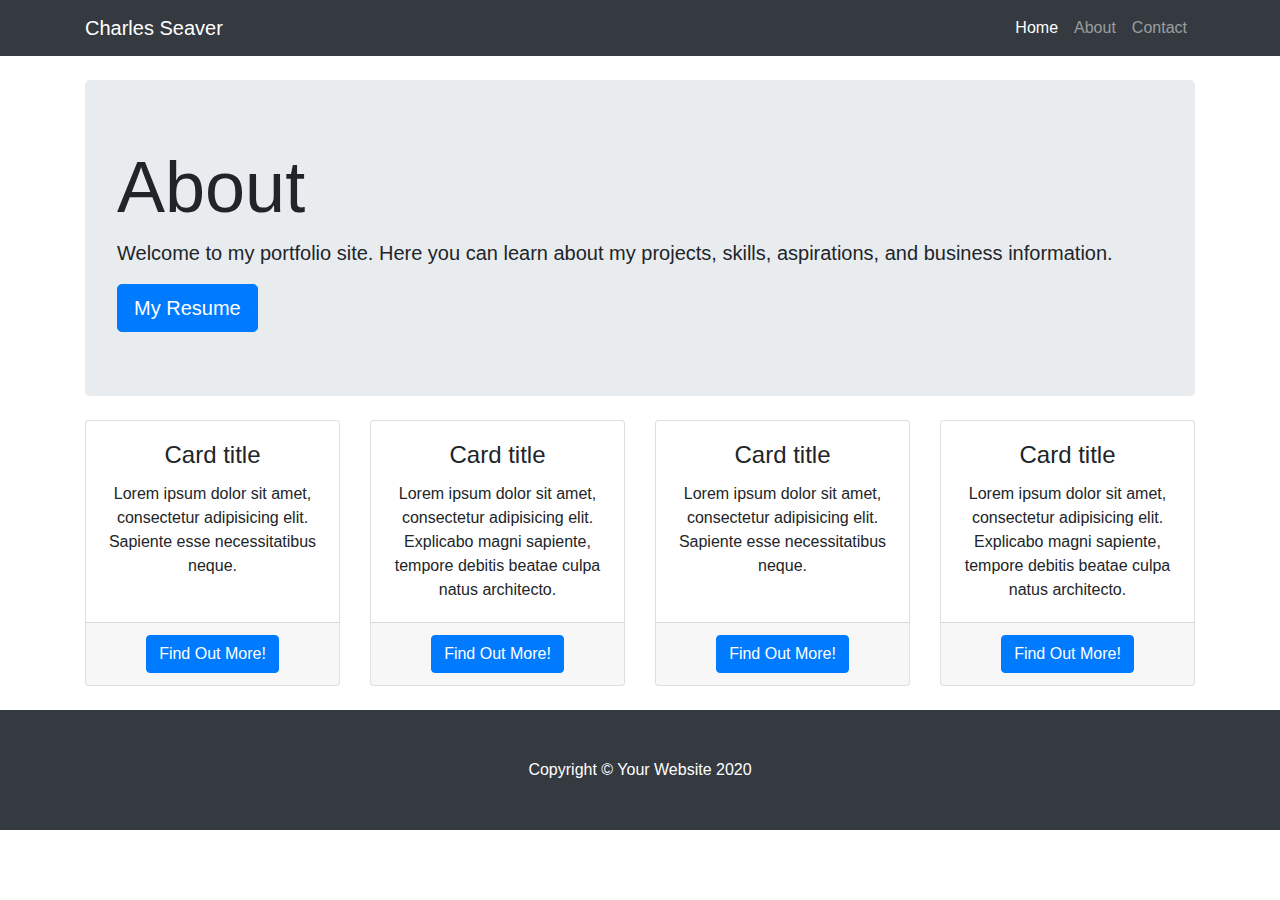
==== about.html @ 0351a65d "added about and contact pages" ====
<!DOCTYPE html>
<html lang="en">

<head>

  <meta charset="utf-8">
  <meta name="viewport" content="width=device-width, initial-scale=1, shrink-to-fit=no">
  <meta name="description" content="Charles is an engineering major with minors in computer science, robotics, and mathematics at James Madison University. He is a skilled programmer and engineering, and wishes to combine the two in his future career.">
  <meta name="author" content="Charles Seaver">

  <title>Portfolio &#124; Charles Seaver</title>

  <!-- Bootstrap core CSS -->
  <link href="vendor/bootstrap/css/bootstrap.min.css" rel="stylesheet">

  <!-- Custom styles for this template -->
  <link href="css/heroic-features.css" rel="stylesheet">

</head>

<body>

  <!-- Navigation -->
  <nav class="navbar navbar-expand-lg navbar-dark bg-dark fixed-top">
    <div class="container">
      <a class="navbar-brand" href="#">Charles Seaver</a>
      <button class="navbar-toggler" type="button" data-toggle="collapse" data-target="#navbarResponsive" aria-controls="navbarResponsive" aria-expanded="false" aria-label="Toggle navigation">
        <span class="navbar-toggler-icon"></span>
      </button>
      <div class="collapse navbar-collapse" id="navbarResponsive">
        <ul class="navbar-nav ml-auto">
          <li class="nav-item active">
            <a class="nav-link" href="index.html">Home
              <span class="sr-only">(current)</span>
            </a>
          </li>
          <li class="nav-item">
            <a class="nav-link" href="about.html">About</a>
          </li>
          <li class="nav-item">
            <a class="nav-link" href="contact.html">Contact</a>
          </li>
        </ul>
      </div>
    </div>
  </nav>

  <!-- Page Content -->
  <div class="container">

    <!-- Jumbotron Header -->
    <header class="jumbotron my-4">
      <h1 class="display-3">About</h1>
      <p class="lead">Welcome to my portfolio site. 
      Here you can learn about my projects, skills, aspirations, and business information.</p>
      <a href="#" class="btn btn-primary btn-lg">My Resume</a>
    </header>

    <!-- Page Features -->
    <div class="row text-center">

      <div class="col-lg-3 col-md-6 mb-4">
        <div class="card h-100">
          <img class="card-img-top" src="http://placehold.it/500x325" alt="">
          <div class="card-body">
            <h4 class="card-title">Card title</h4>
            <p class="card-text">Lorem ipsum dolor sit amet, consectetur adipisicing elit. Sapiente esse necessitatibus neque.</p>
          </div>
          <div class="card-footer">
            <a href="#" class="btn btn-primary">Find Out More!</a>
          </div>
        </div>
      </div>

      <div class="col-lg-3 col-md-6 mb-4">
        <div class="card h-100">
          <img class="card-img-top" src="http://placehold.it/500x325" alt="">
          <div class="card-body">
            <h4 class="card-title">Card title</h4>
            <p class="card-text">Lorem ipsum dolor sit amet, consectetur adipisicing elit. Explicabo magni sapiente, tempore debitis beatae culpa natus architecto.</p>
          </div>
          <div class="card-footer">
            <a href="#" class="btn btn-primary">Find Out More!</a>
          </div>
        </div>
      </div>

      <div class="col-lg-3 col-md-6 mb-4">
        <div class="card h-100">
          <img class="card-img-top" src="http://placehold.it/500x325" alt="">
          <div class="card-body">
            <h4 class="card-title">Card title</h4>
            <p class="card-text">Lorem ipsum dolor sit amet, consectetur adipisicing elit. Sapiente esse necessitatibus neque.</p>
          </div>
          <div class="card-footer">
            <a href="#" class="btn btn-primary">Find Out More!</a>
          </div>
        </div>
      </div>

      <div class="col-lg-3 col-md-6 mb-4">
        <div class="card h-100">
          <img class="card-img-top" src="http://placehold.it/500x325" alt="">
          <div class="card-body">
            <h4 class="card-title">Card title</h4>
            <p class="card-text">Lorem ipsum dolor sit amet, consectetur adipisicing elit. Explicabo magni sapiente, tempore debitis beatae culpa natus architecto.</p>
          </div>
          <div class="card-footer">
            <a href="#" class="btn btn-primary">Find Out More!</a>
          </div>
        </div>
      </div>

    </div>
    <!-- /.row -->

  </div>
  <!-- /.container -->

  <!-- Footer -->
  <footer class="py-5 bg-dark">
    <div class="container">
      <p class="m-0 text-center text-white">Copyright &copy; Your Website 2020</p>
    </div>
    <!-- /.container -->
  </footer>

  <!-- Bootstrap core JavaScript -->
  <script src="vendor/jquery/jquery.min.js"></script>
  <script src="vendor/bootstrap/js/bootstrap.bundle.min.js"></script>

</body>

</html>
---- css/heroic-features.css ----
/*!
 * Start Bootstrap - Heroic Features (https://startbootstrap.com/templates/heroic-features)
 * Copyright 2013-2020 Start Bootstrap
 * Licensed under MIT (https://github.com/StartBootstrap/startbootstrap-heroic-features/blob/master/LICENSE)
 */
body {
  padding-top: 56px;
}
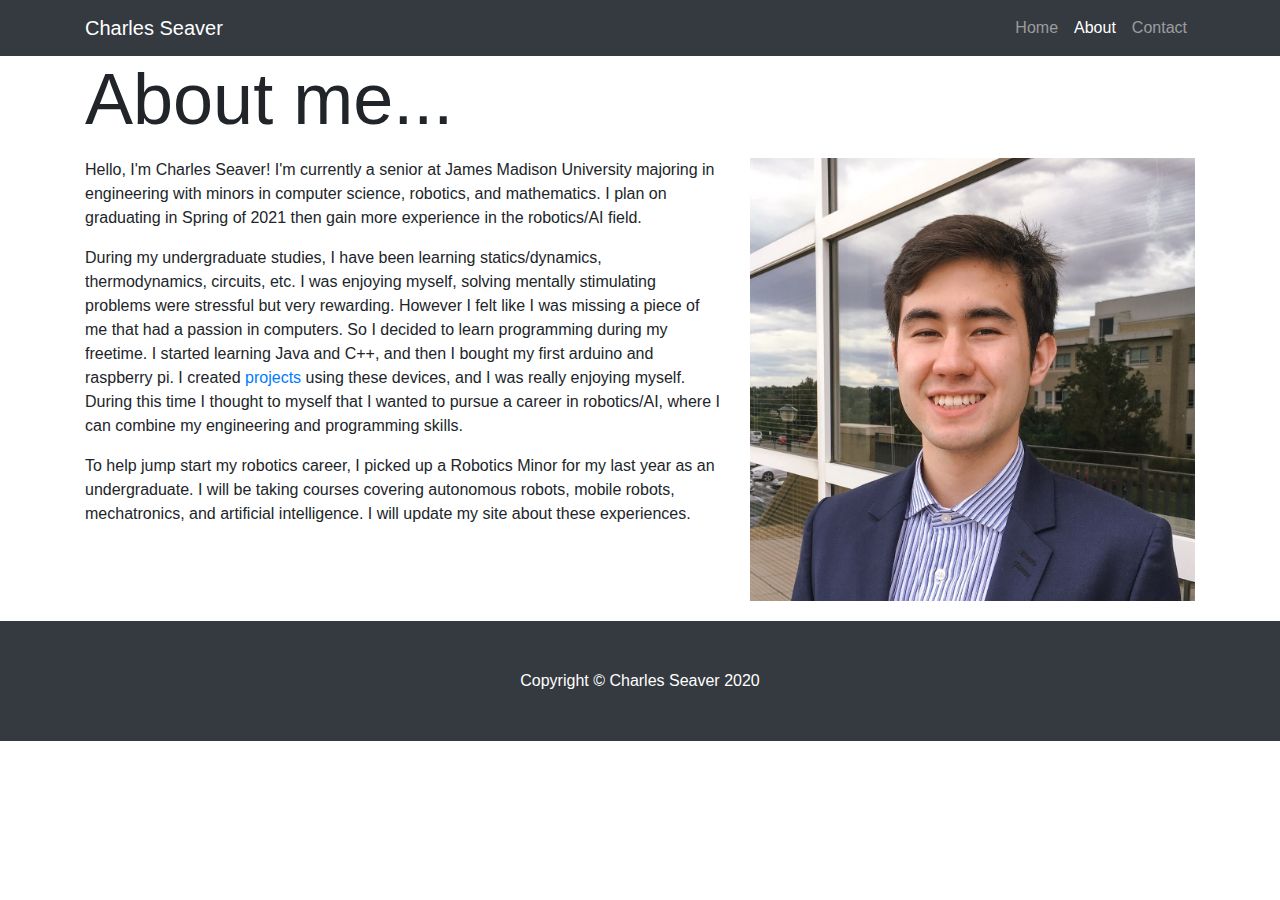
==== commit eaf1670e: "more content" ====
--- a/about.html
+++ b/about.html
@@ -15,6 +15,7 @@
 
   <!-- Custom styles for this template -->
   <link href="css/heroic-features.css" rel="stylesheet">
+  <link href="css/custom.css" rel="stylesheet">
 
 </head>
 
@@ -23,19 +24,19 @@
   <!-- Navigation -->
   <nav class="navbar navbar-expand-lg navbar-dark bg-dark fixed-top">
     <div class="container">
-      <a class="navbar-brand" href="#">Charles Seaver</a>
+      <a class="navbar-brand" href="index.html">Charles Seaver</a>
       <button class="navbar-toggler" type="button" data-toggle="collapse" data-target="#navbarResponsive" aria-controls="navbarResponsive" aria-expanded="false" aria-label="Toggle navigation">
         <span class="navbar-toggler-icon"></span>
       </button>
       <div class="collapse navbar-collapse" id="navbarResponsive">
         <ul class="navbar-nav ml-auto">
-          <li class="nav-item active">
+          <li class="nav-item">
             <a class="nav-link" href="index.html">Home
               <span class="sr-only">(current)</span>
             </a>
           </li>
           <li class="nav-item">
-            <a class="nav-link" href="about.html">About</a>
+            <a class="nav-link active" href="about.html">About</a>
           </li>
           <li class="nav-item">
             <a class="nav-link" href="contact.html">Contact</a>
@@ -49,70 +50,27 @@
   <div class="container">
 
     <!-- Jumbotron Header -->
-    <header class="jumbotron my-4">
-      <h1 class="display-3">About</h1>
-      <p class="lead">Welcome to my portfolio site. 
-      Here you can learn about my projects, skills, aspirations, and business information.</p>
-      <a href="#" class="btn btn-primary btn-lg">My Resume</a>
+    <header>
+      <h1 class="display-3">About me...</h1>
+      <p class="lead">
+       </p>
     </header>
 
     <!-- Page Features -->
-    <div class="row text-center">
+    <div class="row" id="aboutme">
 
-      <div class="col-lg-3 col-md-6 mb-4">
-        <div class="card h-100">
-          <img class="card-img-top" src="http://placehold.it/500x325" alt="">
-          <div class="card-body">
-            <h4 class="card-title">Card title</h4>
-            <p class="card-text">Lorem ipsum dolor sit amet, consectetur adipisicing elit. Sapiente esse necessitatibus neque.</p>
-          </div>
-          <div class="card-footer">
-            <a href="#" class="btn btn-primary">Find Out More!</a>
-          </div>
+        <div class="col-md-7 col-sm-12">
+          <p class="aboutme">Hello, I'm Charles Seaver! I'm currently a senior at James Madison University majoring in engineering with minors in computer science, robotics, and mathematics. I plan on graduating in Spring of 2021 then gain more experience in the robotics/AI field.</p><p> During my undergraduate studies, I have been learning statics/dynamics, thermodynamics, circuits, etc. I was enjoying myself, solving mentally stimulating problems were stressful but very rewarding. However I felt like I was missing a piece of me that had a passion in computers. So I decided to learn programming during my freetime. I started learning Java and C++, and then I bought my first arduino and raspberry pi. I created <a href="mailto:cseaver98@gmail.com">projects</a> using these devices, and I was really enjoying myself. During this time I thought to myself that I wanted to pursue a career in robotics/AI, where I can combine my engineering and programming skills. </p><p> To help jump start my robotics career, I picked up a Robotics Minor for my last year as an undergraduate. I will be taking courses covering autonomous robots, mobile robots, mechatronics, and artificial intelligence. I will update my site about these experiences.
+
+          </p>
         </div>
-      </div>
 
-      <div class="col-lg-3 col-md-6 mb-4">
-        <div class="card h-100">
-          <img class="card-img-top" src="http://placehold.it/500x325" alt="">
-          <div class="card-body">
-            <h4 class="card-title">Card title</h4>
-            <p class="card-text">Lorem ipsum dolor sit amet, consectetur adipisicing elit. Explicabo magni sapiente, tempore debitis beatae culpa natus architecto.</p>
-          </div>
-          <div class="card-footer">
-            <a href="#" class="btn btn-primary">Find Out More!</a>
-          </div>
+        <div class="col-md-5 col-sm-12">
+          <img src="images/charles.jpeg" alt="A smiling picture of Charles" class="img-fluid">
         </div>
-      </div>
 
-      <div class="col-lg-3 col-md-6 mb-4">
-        <div class="card h-100">
-          <img class="card-img-top" src="http://placehold.it/500x325" alt="">
-          <div class="card-body">
-            <h4 class="card-title">Card title</h4>
-            <p class="card-text">Lorem ipsum dolor sit amet, consectetur adipisicing elit. Sapiente esse necessitatibus neque.</p>
-          </div>
-          <div class="card-footer">
-            <a href="#" class="btn btn-primary">Find Out More!</a>
-          </div>
-        </div>
-      </div>
-
-      <div class="col-lg-3 col-md-6 mb-4">
-        <div class="card h-100">
-          <img class="card-img-top" src="http://placehold.it/500x325" alt="">
-          <div class="card-body">
-            <h4 class="card-title">Card title</h4>
-            <p class="card-text">Lorem ipsum dolor sit amet, consectetur adipisicing elit. Explicabo magni sapiente, tempore debitis beatae culpa natus architecto.</p>
-          </div>
-          <div class="card-footer">
-            <a href="#" class="btn btn-primary">Find Out More!</a>
-          </div>
-        </div>
-      </div>
-
-    </div>
-    <!-- /.row -->
+    
+    </div> <!-- end rows -->
 
   </div>
   <!-- /.container -->
@@ -120,7 +78,7 @@
   <!-- Footer -->
   <footer class="py-5 bg-dark">
     <div class="container">
-      <p class="m-0 text-center text-white">Copyright &copy; Your Website 2020</p>
+      <p class="m-0 text-center text-white">Copyright &copy; Charles Seaver 2020</p>
     </div>
     <!-- /.container -->
   </footer>
--- a/css/custom.css
+++ b/css/custom.css
@@ -0,0 +1,15 @@
+h1.display-4 {
+    padding-top: 20px;
+}
+
+#aboutme {
+	padding-bottom: 20px;
+}
+
+#resume {
+	background-color: #525659;
+}
+
+#resume-background{
+	background-color: #525659;
+}
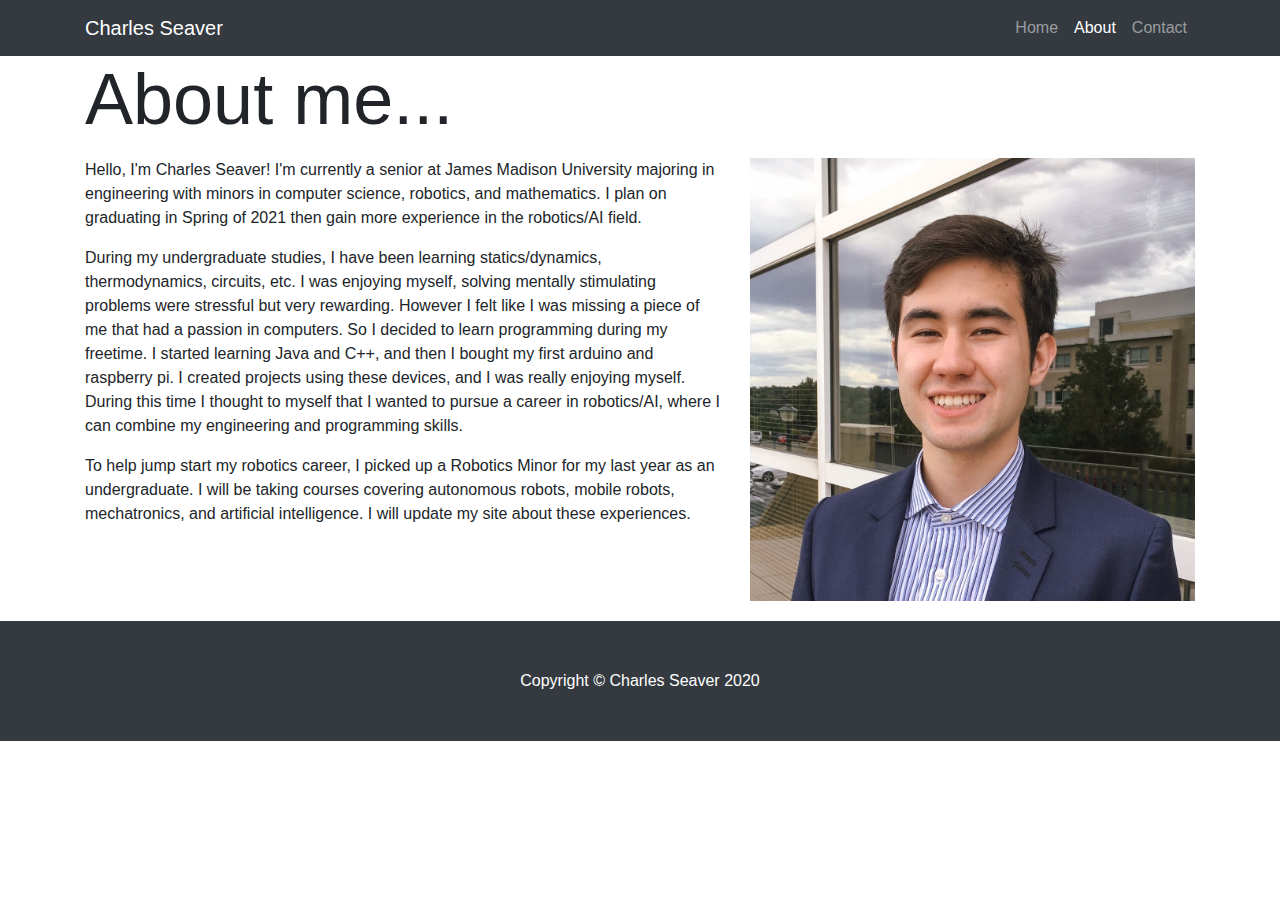
==== commit ede6b7b8: "update" ====
--- a/about.html
+++ b/about.html
@@ -60,7 +60,7 @@
     <div class="row" id="aboutme">
 
         <div class="col-md-7 col-sm-12">
-          <p class="aboutme">Hello, I'm Charles Seaver! I'm currently a senior at James Madison University majoring in engineering with minors in computer science, robotics, and mathematics. I plan on graduating in Spring of 2021 then gain more experience in the robotics/AI field.</p><p> During my undergraduate studies, I have been learning statics/dynamics, thermodynamics, circuits, etc. I was enjoying myself, solving mentally stimulating problems were stressful but very rewarding. However I felt like I was missing a piece of me that had a passion in computers. So I decided to learn programming during my freetime. I started learning Java and C++, and then I bought my first arduino and raspberry pi. I created <a href="mailto:cseaver98@gmail.com">projects</a> using these devices, and I was really enjoying myself. During this time I thought to myself that I wanted to pursue a career in robotics/AI, where I can combine my engineering and programming skills. </p><p> To help jump start my robotics career, I picked up a Robotics Minor for my last year as an undergraduate. I will be taking courses covering autonomous robots, mobile robots, mechatronics, and artificial intelligence. I will update my site about these experiences.
+          <p class="aboutme">Hello, I'm Charles Seaver! I'm currently a senior at James Madison University majoring in engineering with minors in computer science, robotics, and mathematics. I plan on graduating in Spring of 2021 then gain more experience in the robotics/AI field.</p><p> During my undergraduate studies, I have been learning statics/dynamics, thermodynamics, circuits, etc. I was enjoying myself, solving mentally stimulating problems were stressful but very rewarding. However I felt like I was missing a piece of me that had a passion in computers. So I decided to learn programming during my freetime. I started learning Java and C++, and then I bought my first arduino and raspberry pi. I created projects using these devices, and I was really enjoying myself. During this time I thought to myself that I wanted to pursue a career in robotics/AI, where I can combine my engineering and programming skills. </p><p> To help jump start my robotics career, I picked up a Robotics Minor for my last year as an undergraduate. I will be taking courses covering autonomous robots, mobile robots, mechatronics, and artificial intelligence. I will update my site about these experiences.
 
           </p>
         </div>
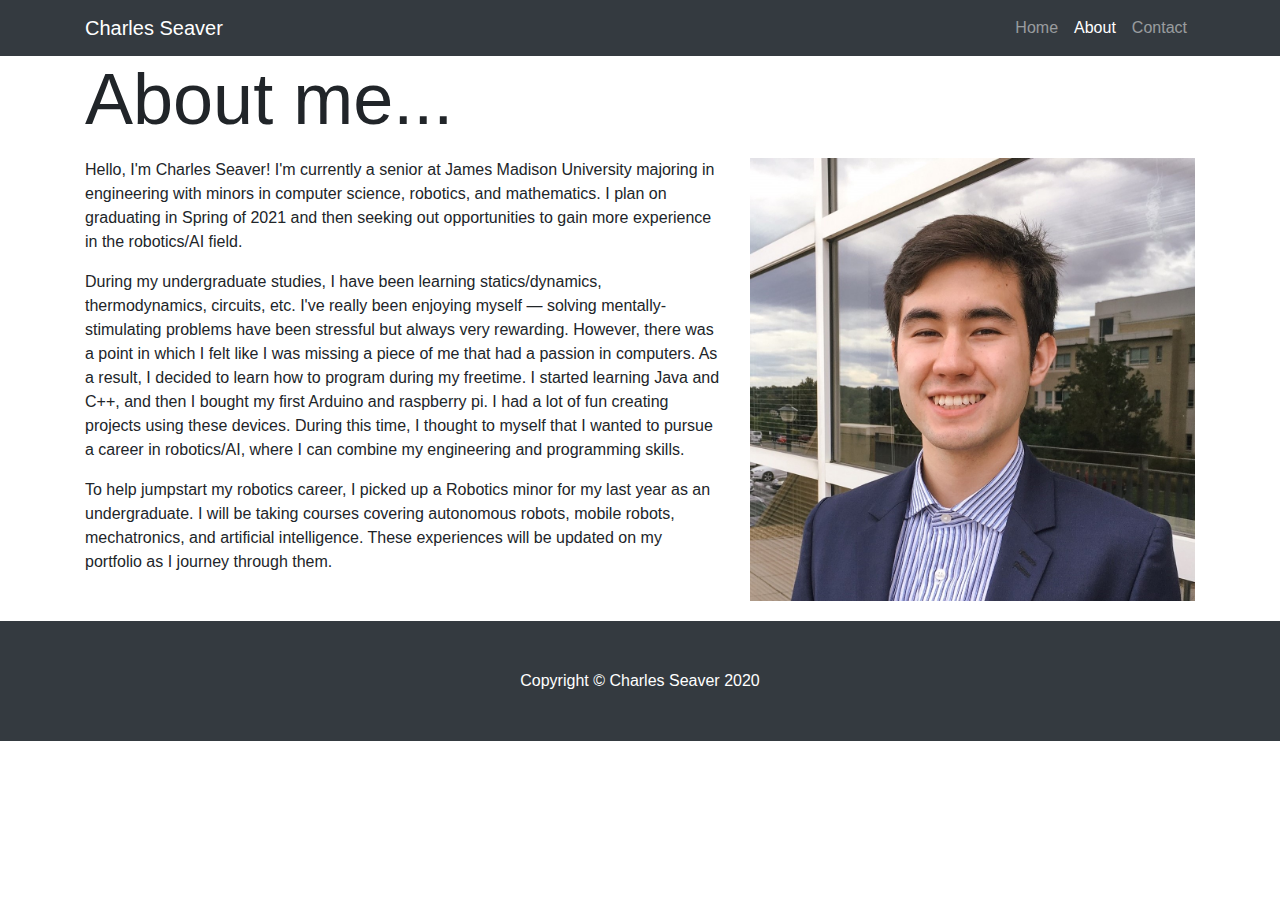
==== commit 65c5bd62: "Finalizing portfolio" ====
--- a/about.html
+++ b/about.html
@@ -60,8 +60,9 @@
     <div class="row" id="aboutme">
 
         <div class="col-md-7 col-sm-12">
-          <p class="aboutme">Hello, I'm Charles Seaver! I'm currently a senior at James Madison University majoring in engineering with minors in computer science, robotics, and mathematics. I plan on graduating in Spring of 2021 then gain more experience in the robotics/AI field.</p><p> During my undergraduate studies, I have been learning statics/dynamics, thermodynamics, circuits, etc. I was enjoying myself, solving mentally stimulating problems were stressful but very rewarding. However I felt like I was missing a piece of me that had a passion in computers. So I decided to learn programming during my freetime. I started learning Java and C++, and then I bought my first arduino and raspberry pi. I created projects using these devices, and I was really enjoying myself. During this time I thought to myself that I wanted to pursue a career in robotics/AI, where I can combine my engineering and programming skills. </p><p> To help jump start my robotics career, I picked up a Robotics Minor for my last year as an undergraduate. I will be taking courses covering autonomous robots, mobile robots, mechatronics, and artificial intelligence. I will update my site about these experiences.
-
+          <p class="aboutme">Hello, I'm Charles Seaver! I'm currently a senior at James Madison University majoring in engineering with minors in computer science, robotics, and mathematics. I plan on graduating in Spring of 2021 and then seeking out opportunities to gain more experience in the robotics/AI field.</p>
+          <p> During my undergraduate studies, I have been learning statics/dynamics, thermodynamics, circuits, etc. I've really been enjoying myself &#8212; solving mentally-stimulating problems have been stressful but always very rewarding. However, there was a point in which I felt like I was missing a piece of me that had a passion in computers. As a result, I decided to learn how to program during my freetime. I started learning Java and C++, and then I bought my first Arduino and raspberry pi. I had a lot of fun creating projects using these devices. During this time, I thought to myself that I wanted to pursue a career in robotics/AI, where I can combine my engineering and programming skills. </p>
+          <p> To help jumpstart my robotics career, I picked up a Robotics minor for my last year as an undergraduate. I will be taking courses covering autonomous robots, mobile robots, mechatronics, and artificial intelligence. These experiences will be updated on my portfolio as I journey through them.
           </p>
         </div>
 
--- a/css/custom.css
+++ b/css/custom.css
@@ -10,6 +10,10 @@
 	background-color: #525659;
 }
 
-#resume-background{
+#resume-background {
 	background-color: #525659;
 }
+
+#bike {
+	padding: 0 0 20px 0;
+}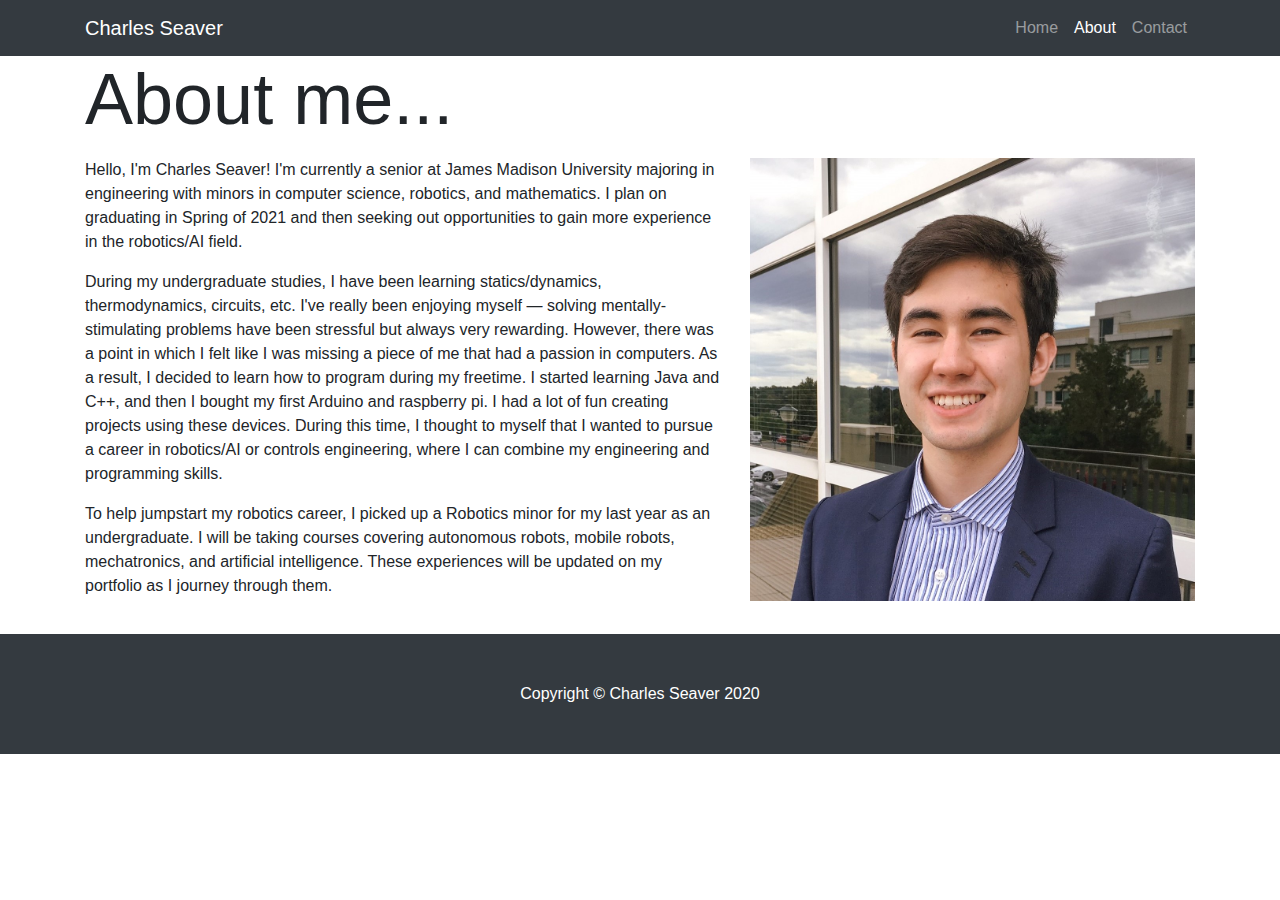
==== commit 323c97e0: "Update about.html" ====
--- a/about.html
+++ b/about.html
@@ -61,7 +61,7 @@
 
         <div class="col-md-7 col-sm-12">
           <p class="aboutme">Hello, I'm Charles Seaver! I'm currently a senior at James Madison University majoring in engineering with minors in computer science, robotics, and mathematics. I plan on graduating in Spring of 2021 and then seeking out opportunities to gain more experience in the robotics/AI field.</p>
-          <p> During my undergraduate studies, I have been learning statics/dynamics, thermodynamics, circuits, etc. I've really been enjoying myself &#8212; solving mentally-stimulating problems have been stressful but always very rewarding. However, there was a point in which I felt like I was missing a piece of me that had a passion in computers. As a result, I decided to learn how to program during my freetime. I started learning Java and C++, and then I bought my first Arduino and raspberry pi. I had a lot of fun creating projects using these devices. During this time, I thought to myself that I wanted to pursue a career in robotics/AI, where I can combine my engineering and programming skills. </p>
+          <p> During my undergraduate studies, I have been learning statics/dynamics, thermodynamics, circuits, etc. I've really been enjoying myself &#8212; solving mentally-stimulating problems have been stressful but always very rewarding. However, there was a point in which I felt like I was missing a piece of me that had a passion in computers. As a result, I decided to learn how to program during my freetime. I started learning Java and C++, and then I bought my first Arduino and raspberry pi. I had a lot of fun creating projects using these devices. During this time, I thought to myself that I wanted to pursue a career in robotics/AI or controls engineering, where I can combine my engineering and programming skills. </p>
           <p> To help jumpstart my robotics career, I picked up a Robotics minor for my last year as an undergraduate. I will be taking courses covering autonomous robots, mobile robots, mechatronics, and artificial intelligence. These experiences will be updated on my portfolio as I journey through them.
           </p>
         </div>
